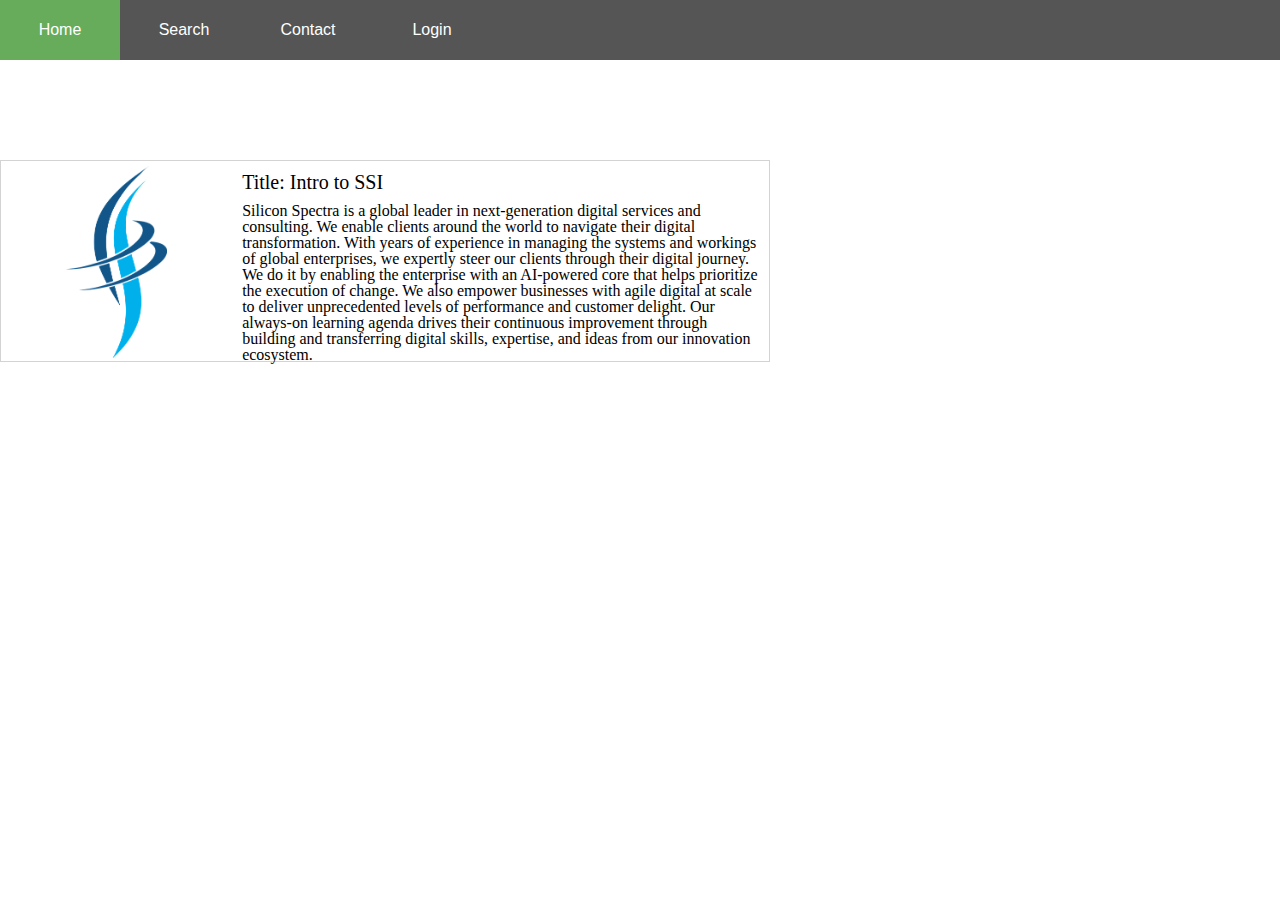
==== hw1/index.html @ 93ffc94d "new file:   hw1/index.css 	new file:   hw1/index.html 	new file:   hw1/reset.css 	new file:   hw1/sr" ====
<!DOCTYPE html>
<html lang="en">

<head>
  <meta charset="UTF-8">
  <meta name="viewport" content="width=device-width, initial-scale=1.0">
  <title>Training HW1</title>
  <!-- reset all default css style of any label in broswer -->
  <link rel="stylesheet" href="./reset.css">
  <link rel="stylesheet" href="./index.css">
  <link rel="stylesheet" href="https://cdnjs.cloudflare.com/ajax/libs/font-awesome/6.4.0/css/all.min.css" integrity="sha512-iecdLmaskl7CVkqkXNQ/ZH/XLlvWZOJyj7Yy7tcenmpD1ypASozpmT/E0iPtmFIB46ZmdtAc9eNBvH0H/ZpiBw==" crossorigin="anonymous" referrerpolicy="no-referrer" />
</head>
<body>
    <!-- navigation bar -->
  <div class="navbar">
    <ul>
      <li><a href="./index.html"><span class="fas fa-home"></span> Home</a></li>
      <li><a href="#"><span class="fas fa-search"></span> Search</a></li>
      <li><a href="#"><span class="fas fa-envelope"></span> Contact</a></li>
      <li><a href="#"><span class="fas fa-user"></span> Login</a></li>
    </ul>
  </div>
  <!-- article part -->
  <div class="articleContainer">
    <div class="articleImg">
        <img src="./src/article.png" alt="Logo of Silicon Spectra" height="96%">
    </div>
    <div class="articleContent">
        <h1>Title: Intro to SSI</h1>
        <p>Silicon Spectra is a global leader in next-generation digital services and consulting. We enable clients around the world to navigate their digital transformation. With years of experience in managing the systems and workings of global enterprises, we expertly steer our clients through their digital journey. We do it by enabling the enterprise with an AI-powered core that helps prioritize the execution of change. We also empower businesses with agile digital at scale to deliver unprecedented levels of performance and customer delight. Our always-on learning agenda drives their continuous improvement through building and transferring digital skills, expertise, and ideas from our innovation ecosystem.</p>
    </div>

  </div>
</body>
</html>
---- hw1/index.css ----
.navbar {
    background-color: #555555;
    height: 60px;
    list-style-type: none;
    position: sticky;
}

ul li {
    display: inline-block;
    width: 120px;
    font-size: 16px;
    line-height: 60px;
    font-family: Arial, Helvetica, sans-serif;
    text-align: center;
}

ul li a {
    color: white;
    text-decoration: none;
}

ul li span {
    font-size: 16px;
}

ul li:hover {
    background-color: #66ac5a;
}

.articleContainer {
    margin: 100px 0;
    height: 200px;
    width: 60%;
    border: 1px solid lightgrey;
    display: flex;
}

.articleImg {
    width: 30%;
    height: 100%;
    /* text-align: center; */
}

.articleImg img {
    display: block;
    margin: 2% auto;
}

.articleContent {
    height: 100%;
    /* background-color: blue; */
    width: 70%;
}

.articleContent h1 {
    font-size: 20px;
}

.articleContent h1, p {
    margin: 2%;
}
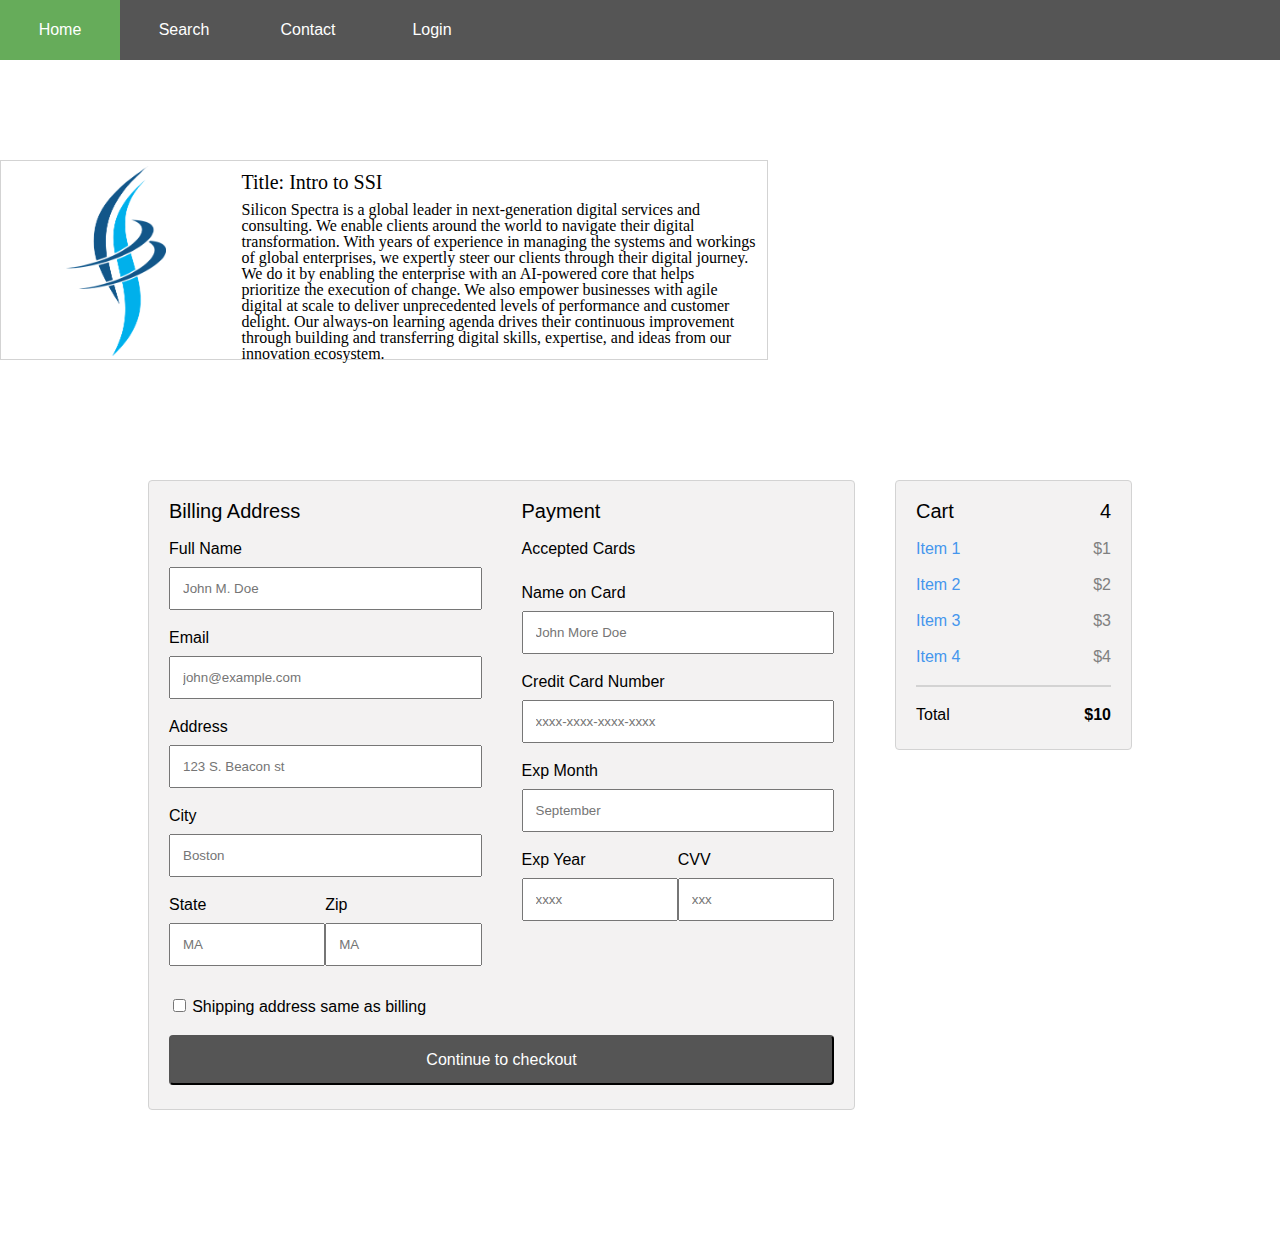
==== commit 7c53a831: "add checkout part in html and css" ====
--- a/hw1/index.html
+++ b/hw1/index.html
@@ -11,25 +11,118 @@
   <link rel="stylesheet" href="https://cdnjs.cloudflare.com/ajax/libs/font-awesome/6.4.0/css/all.min.css" integrity="sha512-iecdLmaskl7CVkqkXNQ/ZH/XLlvWZOJyj7Yy7tcenmpD1ypASozpmT/E0iPtmFIB46ZmdtAc9eNBvH0H/ZpiBw==" crossorigin="anonymous" referrerpolicy="no-referrer" />
 </head>
 <body>
-    <!-- navigation bar -->
+  <!-- navigation bar -->
   <div class="navbar">
     <ul>
-      <li><a href="./index.html"><span class="fas fa-home"></span> Home</a></li>
-      <li><a href="#"><span class="fas fa-search"></span> Search</a></li>
-      <li><a href="#"><span class="fas fa-envelope"></span> Contact</a></li>
-      <li><a href="#"><span class="fas fa-user"></span> Login</a></li>
+      <li><a href="./index.html"><span class="fa-solid fa-home"></span> Home</a></li>
+      <li><a href="#"><span class="fa-solid fa-search"></span> Search</a></li>
+      <li><a href="#"><span class="fa-solid fa-envelope"></span> Contact</a></li>
+      <li><a href="#"><span class="fa-solid fa-user"></span> Login</a></li>
     </ul>
   </div>
   <!-- article part -->
   <div class="articleContainer">
     <div class="articleImg">
-        <img src="./src/article.png" alt="Logo of Silicon Spectra" height="96%">
+        <img src="./src/article.png" alt="Logo of Silicon Spectra Inc" title="Logo of Silicon Spectra Inc" height="96%">
     </div>
     <div class="articleContent">
         <h1>Title: Intro to SSI</h1>
         <p>Silicon Spectra is a global leader in next-generation digital services and consulting. We enable clients around the world to navigate their digital transformation. With years of experience in managing the systems and workings of global enterprises, we expertly steer our clients through their digital journey. We do it by enabling the enterprise with an AI-powered core that helps prioritize the execution of change. We also empower businesses with agile digital at scale to deliver unprecedented levels of performance and customer delight. Our always-on learning agenda drives their continuous improvement through building and transferring digital skills, expertise, and ideas from our innovation ecosystem.</p>
     </div>
+  </div>
+  <!-- checkout part -->
+  <div class="checkoutContainer">
+    <div class="checkoutForm">
+      <!-- billing address part -->
+      <div class="billingInfo">
+        <h2>Billing Address</h2>
+        <label for="name"><i class="fa-solid fa-user"></i> Full Name</label>
+        <input type="text" id="name" placeholder="John M. Doe">
+        <label for="email"><i class="fa-solid fa-envelope"></i> Email</label>
+        <input type="text" id="email" placeholder="john@example.com">
+        <label for="address"><i class="fa-solid fa-address-card"></i> Address</label>
+        <input type="text" id="address" placeholder="123 S. Beacon st">
+        <label for="city"><i class="fa-solid fa-city"></i> City</label>
+        <input type="text" id="city" placeholder="Boston">
 
+        <div class="stateZipPart">
+          <div class="billingState">
+            <label for="state">State</label>
+            <input type="text" id="state" placeholder="MA">
+          </div>
+          <div class="billingZip">
+            <label for="zip">Zip</label>
+            <input type="text" id="zip" placeholder="MA">
+          </div>
+        </div>
+      </div>
+      <!-- payment part -->
+      <div class="paymentInfo">
+        <h2>Payment</h2>
+        <label>Accepted Cards</label>
+        <div class="cardIconPart">
+          <div class="cardsIcon">
+            <i id="visaIcon" class="colorBlue fa-brands fa-cc-visa"></i>
+            <i id="applePayIcon" class="colorLightBlue fa-brands fa-cc-amex"></i>
+            <i id="mastercardIcon" class="colorRed fa-brands fa-cc-mastercard"></i>
+            <i id="discoverIcon" class="colorYellow fa-brands fa-cc-discover"></i>
+          </div>
+      </div>
+        <label for="cardName">Name on Card</label>
+        <input type="text" id="cardName" placeholder="John More Doe">
+        <label for="cardNumber">Credit Card Number</label>
+        <input type="text" id="cardNumber" placeholder="xxxx-xxxx-xxxx-xxxx">
+        <label for="cardExpMonth">Exp Month</label>
+        <input type="text" id="cardExpMonth" placeholder="September">
+
+        <div class="cardYearCVVPart">
+          <div class="ExpYear">
+            <label for="cardExpYear">Exp Year</label>
+            <input type="text" id="cardExpYear" placeholder="xxxx">
+          </div>
+          <div class="cardCVV">
+            <label for="cardCVVNumber">CVV</label>
+            <input type="text" id="cardCVVNumber" placeholder="xxx">
+          </div>
+        </div>
+      </div>
+      <!-- submit part -->
+      <div class="formButton">
+        <div class="checkboxPart">
+          <input type="checkbox" id="sameAddressCheckbox"><label>Shipping address same as billing</label>
+        </div>
+        <input type="submit" id="submitBtn" value="Continue to checkout">
+      </div>
+    </div>
+    <!-- shopping cart part -->
+    <div class="cartInfo">
+      <div class="cartPartTitle">
+        <span class="cartText">Cart</span><span class="itemNumber"><i class="fa-solid fa-cart-shopping"></i> 4</span>
+      </div>
+      <div class="itemPart">
+        <div class="itemInfo">
+          <a href="#">Item 1</a>
+          <span class="price">$1</span>
+        </div>
+        <div class="itemInfo">
+          <a href="#">Item 2</a>
+          <span class="price">$2</span>
+        </div>
+        <div class="itemInfo">
+          <a href="#">Item 3</a>
+          <span class="price">$3</span>
+        </div>
+        <div class="itemInfo">
+          <a href="#">Item 4</a>
+          <span class="price">$4</span>
+        </div>
+        <hr />
+        <div class="CartPartTotal">
+          <span class="totalText">Total</span><span class="totalPrice" style="font-weight: bold;">$10</span>
+        </div>
+      </div>
+    </div>
   </div>
+  <!-- timeline part -->
 </body>
 </html>--- a/hw1/index.css
+++ b/hw1/index.css
@@ -1,3 +1,7 @@
+* {
+    box-sizing: border-box;
+}
+
 .navbar {
     background-color: #555555;
     height: 60px;
@@ -12,6 +16,7 @@
     line-height: 60px;
     font-family: Arial, Helvetica, sans-serif;
     text-align: center;
+    cursor: pointer;
 }
 
 ul li a {
@@ -60,3 +65,162 @@
     margin: 2%;
 }
 
+.checkoutContainer {
+    display: flex;
+    flex-flow: row wrap;
+    height: 600px;
+    width: 80%;
+    margin: auto;
+    font-family: Arial, Helvetica, sans-serif;
+    margin-bottom: 200px;
+}
+
+.checkoutForm {
+    background-color: #f3f2f2;
+    flex: 3;
+    display: flex;
+    flex-wrap: wrap;
+    padding-top: 10px;
+    padding-bottom: 24px;
+}
+
+.cartInfo {
+    background-color: #f3f2f2;
+    flex: 1;
+    height: 45%;
+    padding-top: 10px;
+    padding-bottom: 24px;
+}
+
+.checkoutForm, .cartInfo {
+    margin: 20px;
+    border: 1px solid lightgrey;
+    border-radius: 4px;
+}
+
+.checkoutForm > div {
+    margin: 0 20px;
+}
+
+.cartInfo > div {
+    margin: 0 20px;
+}
+
+.billingInfo,
+.paymentInfo {
+    flex-basis: 10%;
+    flex-grow: 1;
+    height: 85%;
+}
+
+.checkoutForm .billingInfo h2 {
+    margin-top: 10px;
+    margin-bottom: 20px;
+    font-size: 20px;
+}
+
+.checkoutForm .paymentInfo h2 {
+    margin-top: 10px;
+    margin-bottom: 20px;
+    font-size: 20px;
+}
+
+.checkoutForm label {
+    display: block;
+    margin-bottom: 10px;
+    font-size: 1em;
+}
+
+.checkoutForm label i {
+    font-size: 0.8em;
+}
+
+.checkoutForm input[type="text"] {
+    width: 100%;
+    margin-bottom: 20px;
+    padding: 12px;
+}
+
+.stateZipPart, .cardYearCVVPart {
+    display: flex;
+    justify-content: space-between;
+}
+
+.checkboxContent {
+    display: inline-block;
+}
+
+.cardsIcon {
+    font-size: 24px;
+    margin: 20px 0 28px;
+}
+
+.colorBlue {
+    color: #010a7b;
+}
+
+.colorLightBlue {
+    color: #001ff5;
+}
+
+.colorRed {
+    color: #eb3222;
+}
+
+.colorYellow {
+    color: #f3a83c;
+}
+
+.checkboxPart label {
+    display: inline-block;
+    margin-left: 0.2em;
+}
+
+.formButton {
+    flex-basis: 100%;
+}
+
+#submitBtn {
+    width: 100%;
+    color: white;
+    cursor: pointer;
+    background-color: #555555;
+    border-radius: 4px;
+    padding: 14px 10px;
+    font-size: 1em;
+    margin: 10px 0;
+}
+
+#submitBtn:hover {
+    background-color: #66ac5a;
+}
+
+.cartInfo .cartPartTitle {
+    margin-top: 10px;
+    margin-bottom: 20px;
+    font-size: 20px;
+}
+
+.itemPart > div {
+    margin-top: 20px;
+    margin-bottom: 20px;
+}
+
+.cartPartTitle, .itemInfo, .CartPartTotal {
+    display: flex;
+    justify-content: space-between;
+}
+
+.itemInfo a {
+    color: #4596ed;
+    text-decoration: none;
+}
+
+.itemInfo .price {
+    color: grey;
+}
+
+hr {
+    border: 1px solid lightgrey;
+}
+
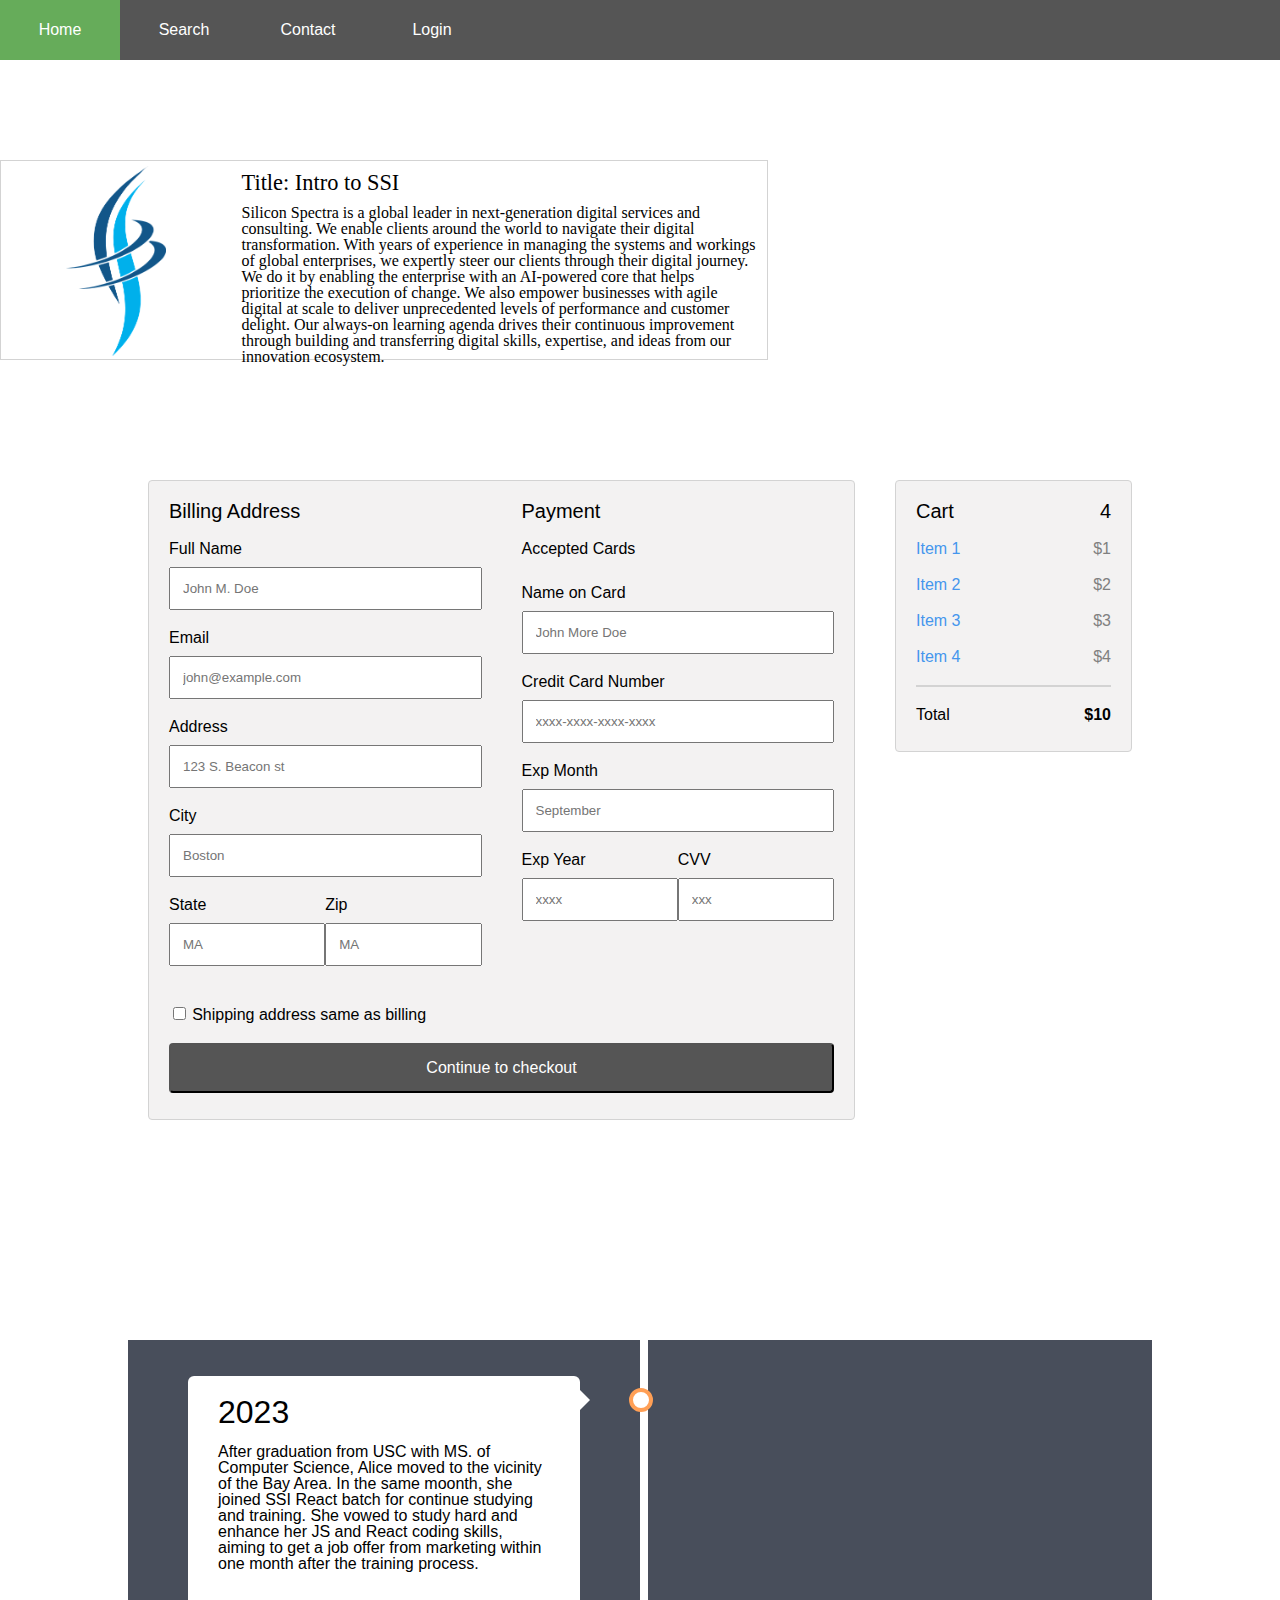
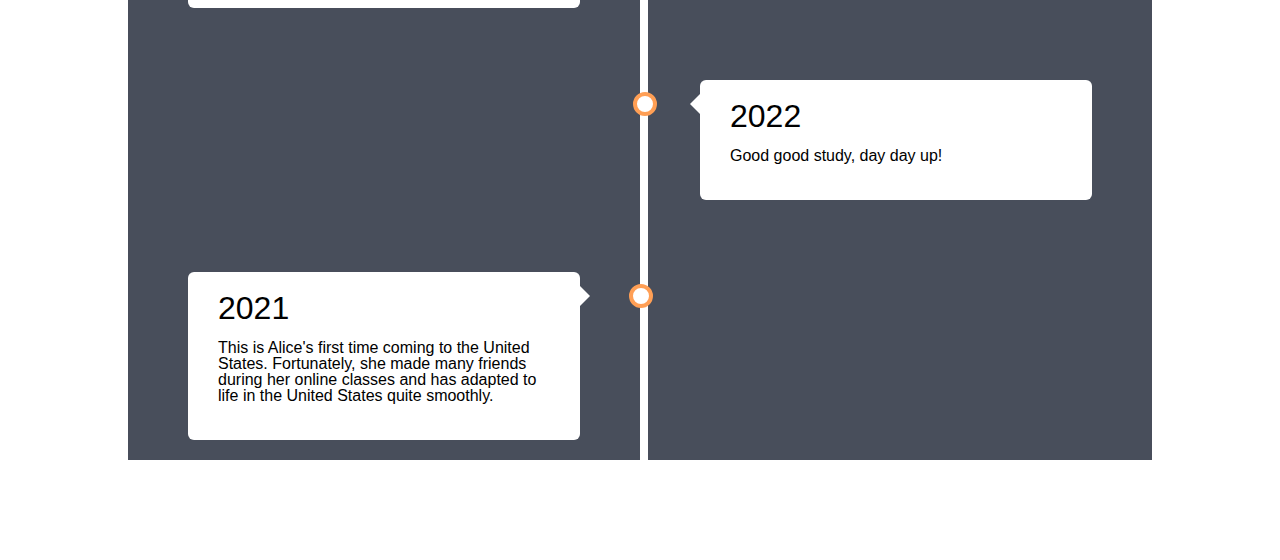
==== commit 81207bbd: "add timeline part; fix checkoutContainer nowarp" ====
--- a/hw1/index.html
+++ b/hw1/index.html
@@ -124,5 +124,32 @@
     </div>
   </div>
   <!-- timeline part -->
+  <div class="timelineContainer">
+    <div class="timeline"></div>
+    <div class="leftContainer">
+      <div class="timelineLeftTriangle"></div>
+      <div class="timelineContent">
+        <h2>2023</h2>
+        <p>After graduation from USC with MS. of Computer Science, Alice moved to the vicinity of the Bay Area. In the same moonth, she joined SSI React batch for continue studying and training. She vowed to study hard and enhance her JS and React coding skills, aiming to get a job offer from marketing within one month after the training process.</p>
+      </div>
+      <!-- <div class="timelineCircle"></div> -->
+    </div>
+    <div class="rightContainer">
+      <div class="timelineRightTriangle"></div>
+      <div class="timelineContent">
+        <h2>2022</h2>
+        <p>Good good study, day day up!</p>
+      </div>
+      <!-- <div class="timelineCircle"></div> -->
+    </div>
+    <div class="leftContainer">
+      <div class="timelineLeftTriangle"></div>
+      <div class="timelineContent">
+        <h2>2021</h2>
+        <p>This is Alice's first time coming to the United States. Fortunately, she made many friends during her online classes and has adapted to life in the United States quite smoothly.</p>
+      </div>
+      <!-- <div class="timelineCircle"></div> -->
+    </div>
+  </div>
 </body>
 </html>--- a/hw1/index.css
+++ b/hw1/index.css
@@ -14,7 +14,7 @@
     width: 120px;
     font-size: 16px;
     line-height: 60px;
-    font-family: Arial, Helvetica, sans-serif;
+    font-family: Helvetica, Arial, sans-serif;
     text-align: center;
     cursor: pointer;
 }
@@ -58,20 +58,24 @@
 }
 
 .articleContent h1 {
-    font-size: 20px;
-}
-
-.articleContent h1, p {
+    font-size: 1.4em;
+}
+
+.articleContent h1, .articleContent p {
     margin: 2%;
 }
 
+.articleContent p {
+    font-size: 1em;
+}
+
 .checkoutContainer {
     display: flex;
-    flex-flow: row wrap;
-    height: 600px;
+    flex-flow: row nowrap;
+    height: 680px;
     width: 80%;
     margin: auto;
-    font-family: Arial, Helvetica, sans-serif;
+    font-family: Helvetica, Arial, sans-serif;
     margin-bottom: 200px;
 }
 
@@ -87,7 +91,7 @@
 .cartInfo {
     background-color: #f3f2f2;
     flex: 1;
-    height: 45%;
+    height: 40%;
     padding-top: 10px;
     padding-bottom: 24px;
 }
@@ -224,3 +228,103 @@
     border: 1px solid lightgrey;
 }
 
+.timelineContainer {
+    height: 720px;
+    background-color: #484e5b;
+    width: 80%;
+    margin: 0 auto 100px;
+    position: relative;
+    font-family: Helvetica, Arial, sans-serif;
+}
+
+.timeline {
+    height: 100%;
+    width: 0.5em;
+    background-color: white;
+    position: absolute;
+    left: 50%;
+}
+
+/* .leftContainer, .rightContainer {
+    background-color: green;
+} */
+
+.leftContainer, .rightContainer {
+    width: 50%;
+    position: relative;
+    padding: 36px 60px;
+}
+
+.rightContainer {
+    left: 50%
+}
+
+.timelineContent {
+    padding: 20px 30px;
+    background-color: white;
+    position: relative;
+    border-radius: 6px;
+}
+
+.timelineContent h2 {
+    font-size: 32px;
+}
+
+.timelineContent p {
+    margin: 1em 0;
+}
+
+.timelineLeftTriangle {
+    border: medium solid white;
+    border-width: 10px 0 10px 10px;
+    width: 0;
+    border-color: transparent transparent transparent white;
+    position: absolute;
+    right: 50px;
+    top: 50px;
+}
+
+.timelineRightTriangle {
+    border: medium solid white;
+    border-width: 10px 10px 10px 0px;
+    width: 0;
+    border-color: transparent white transparent transparent;
+    position: absolute;
+    left: 50px;
+    top: 50px;
+}
+
+/* .timelineCircle {
+    border: 4px solid #FF9F55;
+    width: 20px;
+    height: 20px;
+    border-radius: 50%;
+    background-color: white;
+    position: absolute;
+    left: 99%;
+
+} */
+
+.leftContainer::after {
+    content: " ";
+    border: 4px solid #FF9F55;
+    border-radius: 50%;
+    width: 1em;
+    height: 1em;
+    background-color: white;
+    position: absolute;
+    top: 3em;
+    right: -2.6%;
+}
+
+.rightContainer::after {
+    content: " ";
+    border: 4px solid #FF9F55;
+    border-radius: 50%;
+    width: 1em;
+    height: 1em;
+    background-color: white;
+    position: absolute;
+    top: 3em;
+    left: -1.4%;
+}
